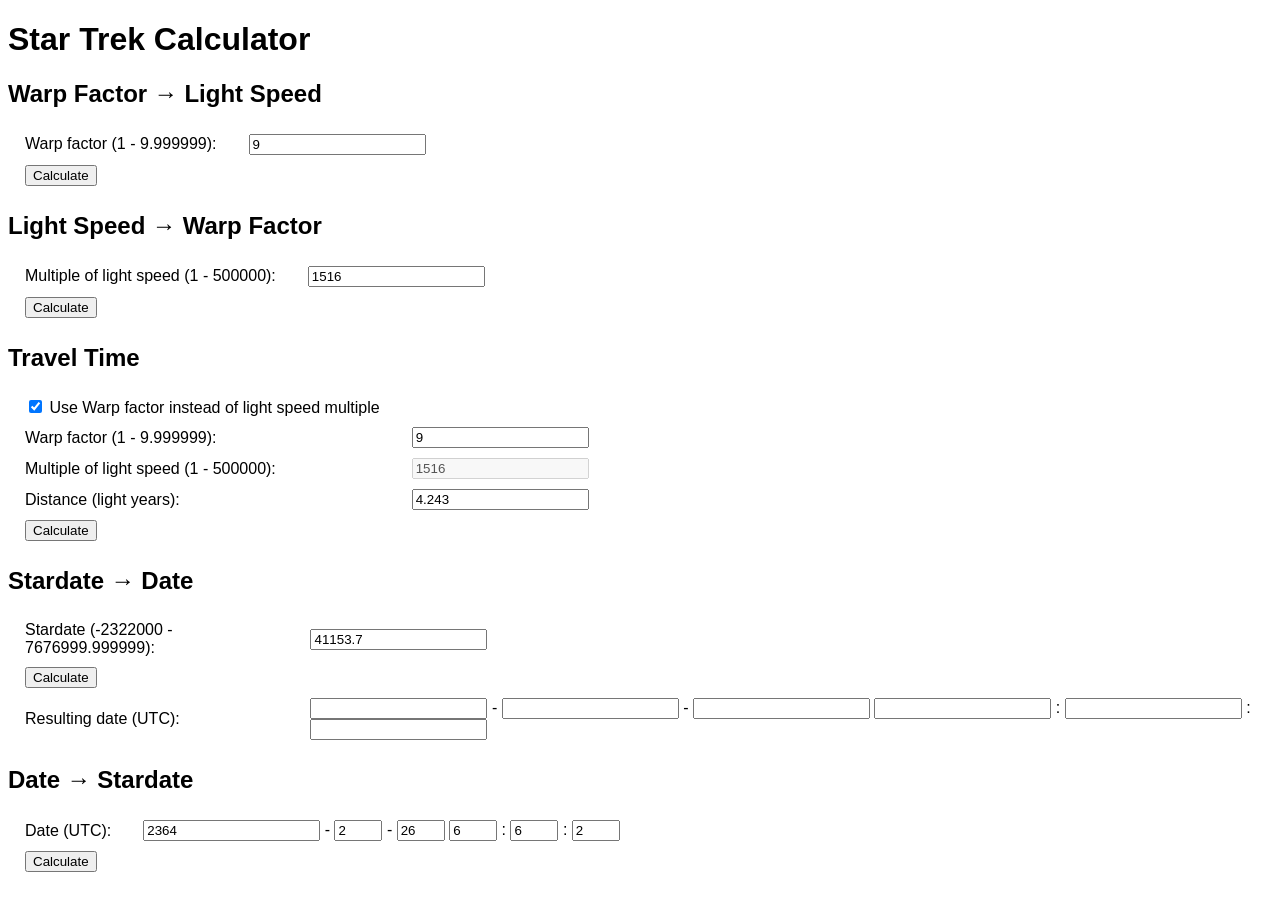
==== Web/index.html @ 869d5e76 "JS port" ====
<!DOCTYPE HTML>
<html lang="en">
    <head>
        <title>Star Trek Calculator</title>
        <meta http-equiv="content-type" content="text/html; charset=utf-8" />
        <meta name="viewport" content="width=device-width; initial-scale=1" />
        <script src="StarTrekCalculatorSolver.js"></script>
        <script src="StarTrekCalculator.js"></script>
        <style>
            table td, table th
            {
                padding: 4px 15px;
            }
        </style>
    </head>
    <body style="font-family: Verdana, Geneva, sans-serif;" onload="toggleTravelTimeInputMode();">
        <h1>Star Trek Calculator</h1>

        <h2>Warp Factor &rarr; Light Speed</h2>
        <form>
            <table>
                <tr>
                    <td>Warp factor (1 - 9.999999):</td>
                    <td><input type="number" id="warpFactorInput" min="1" max="9.999999" step="any" value="9" /></td>
                </tr>
                <tr>
                    <td><input type="button" value="Calculate" onClick="calculateWarpToLightSpeed();" /></td>
                    <td id="warpToLightSpeedOutput"></td>
                </tr>
            </table>
        </form>

        <h2>Light Speed &rarr; Warp Factor</h2>
        <form>
            <table>
                <tr>
                    <td>Multiple of light speed (1 - 500000):</td>
                    <td><input type="number" id="lightSpeedInput" min="1" max="500000" step="any" value="1516" /></td>
                </tr>
                <tr>
                    <td><input type="button" value="Calculate" onClick="calculateLightSpeedToWarp();" /></td>
                    <td id="lightSpeedToWarpOutput"></td>
                </tr>
            </table>
        </form>

        <h2>Travel Time</h2>
        <form>
            <table>
                <tr>
                    <td><input type="checkbox" id="travelTimeUseWarp" checked onClick="toggleTravelTimeInputMode();" /> Use Warp factor instead of light speed multiple</td>
                    <td></td>
                </tr>
                <tr>
                    <td>Warp factor (1 - 9.999999):</td>
                    <td><input type="number" id="travelTimeWarpInput" min="1" max="9.999999" step="any" value="9" /></td>
                </tr>
                <tr>
                    <td>Multiple of light speed (1 - 500000):</td>
                    <td><input type="number" id="travelTimeLightSpeedInput" min="1" max="500000" step="any" value="1516" disabled /></td>
                </tr>
                <tr>
                    <td>Distance (light years):</td>
                    <td><input type="number" id="travelTimeLightYearsInput" min="0" step="any" value="4.243" /></td>
                </tr>
                <tr>
                    <td><input type="button" value="Calculate" onClick="calculateTravelTime();" /></td>
                    <td id="travelTimeOutput"></td>
                </tr>
            </table>
        </form>

        <h2>Stardate &rarr; Date</h2>
        <form>
            <table>
                <tr>
                    <td>Stardate (-2322000 - 7676999.999999):</td>
                    <td><input type="number" id="stardateInput" min="-2322000" max="7676999.999999" step="any" value="41153.7" /></td>
                </tr>
                <tr>
                    <td><input type="button" value="Calculate" onClick="calculateStardateToNormalDate();" /></td>
                    <td id="stardateToNormalDateOutput"></td>
                </tr>
                <tr>
                    <td>Resulting date (UTC):</td>
                    <td>
                        <input type="number" id="stardateResultYear" size="4" readonly /> -
                        <input type="number" id="stardateResultMonth" size="2" readonly /> -
                        <input type="number" id="stardateResultDay" size="2" readonly />
                        <input type="number" id="stardateResultHour" size="2" readonly /> :
                        <input type="number" id="stardateResultMinute" size="2" readonly /> :
                        <input type="number" id="stardateResultSecond" size="2" readonly />
                    </td>
                </tr>
            </table>
        </form>

        <h2>Date &rarr; Stardate</h2>
        <form>
            <table>
                <tr>
                    <td>Date (UTC):</td>
                    <td>
                        <input type="number" id="normalDateYear" size="4" value="2364" /> -
                        <input type="number" id="normalDateMonth" size="2" min="1" max="12" value="2" /> -
                        <input type="number" id="normalDateDay" size="2" min="1" max="31" value="26" />
                        <input type="number" id="normalDateHour" size="2" min="0" max="23" value="6" /> :
                        <input type="number" id="normalDateMinute" size="2" min="0" max="59" value="6" /> :
                        <input type="number" id="normalDateSecond" size="2" min="0" max="59" value="2" />
                    </td>
                </tr>
                <tr>
                    <td><input type="button" value="Calculate" onClick="calculateNormalDateToStardate();" /></td>
                    <td id="normalDateToStardateOutput"></td>
                </tr>
            </table>
        </form>
    </body>
</html>
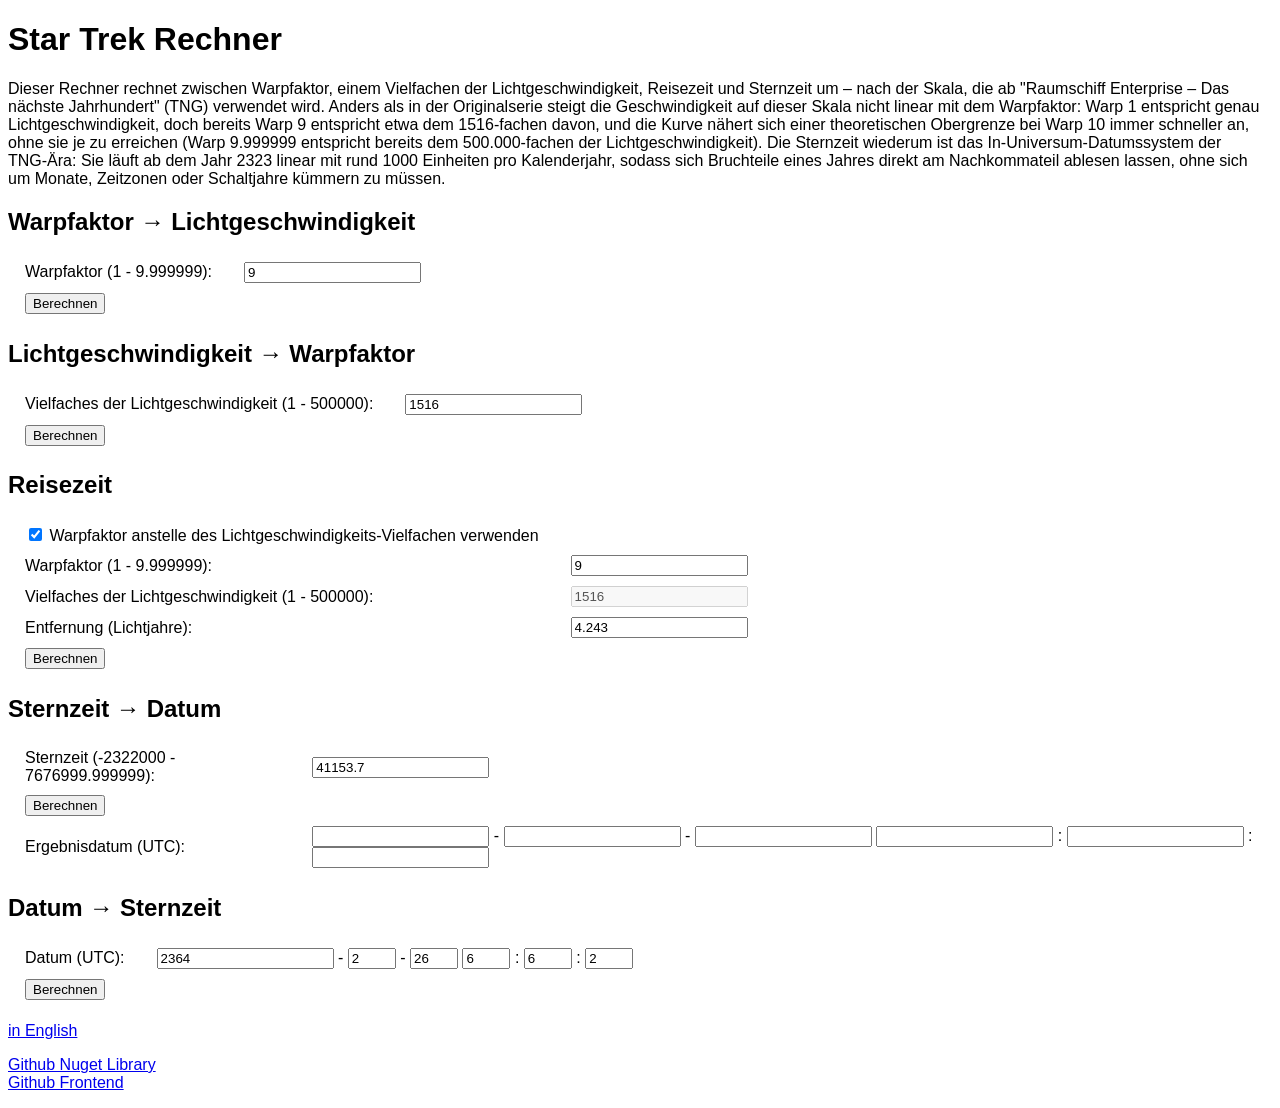
==== commit 619faa14: "html" ====
--- a/Web/index.html
+++ b/Web/index.html
@@ -1,9 +1,21 @@
 <!DOCTYPE HTML>
-<html lang="en">
+<html lang="de">
     <head>
-        <title>Star Trek Calculator</title>
+        <title>Star Trek Rechner - Warpfaktor, Lichtgeschwindigkeit &amp; Sternzeit-Umrechner</title>
         <meta http-equiv="content-type" content="text/html; charset=utf-8" />
         <meta name="viewport" content="width=device-width; initial-scale=1" />
+        <meta name="description" content="Kostenloser Online Star Trek Rechner: Wandle Warpfaktor in Lichtgeschwindigkeit um, Lichtgeschwindigkeit in Warpfaktor, berechne die Reisezeit und wandle zwischen Sternzeit und Kalenderdatum um." />
+        <meta name="keywords" content="Star Trek, Star Trek Rechner, Warpfaktor, Warpgeschwindigkeit, Lichtgeschwindigkeit Rechner, Sternzeit Umrechner, Sternzeit Rechner, Reisezeit Rechner, Star Trek TNG" />
+        <meta name="author" content="DJDoena" />
+        <meta name="robots" content="index, follow" />
+        <link rel="canonical" href="https://doena-soft.de/StarTrekCalc/index.html" />
+        <link rel="alternate" hreflang="de" href="https://doena-soft.de/StarTrekCalc/index.html" />
+        <link rel="alternate" hreflang="en" href="https://doena-soft.de/StarTrekCalc/en/index.html" />
+        <meta property="og:title" content="Star Trek Rechner" />
+        <meta property="og:description" content="Wandle Warpfaktor in Lichtgeschwindigkeit um, Lichtgeschwindigkeit in Warpfaktor, Reisezeit und Sternzeit in Kalenderdatum." />
+        <meta property="og:type" content="website" />
+        <meta property="og:url" content="https://doena-soft.de/StarTrekCalc/index.html" />
+        <meta property="og:locale" content="de_DE" />
         <script src="StarTrekCalculatorSolver.js"></script>
         <script src="StarTrekCalculator.js"></script>
         <style>
@@ -14,75 +26,88 @@
         </style>
     </head>
     <body style="font-family: Verdana, Geneva, sans-serif;" onload="toggleTravelTimeInputMode();">
-        <h1>Star Trek Calculator</h1>
+        <h1>Star Trek Rechner</h1>
+        <p>
+            Dieser Rechner rechnet zwischen Warpfaktor, einem Vielfachen der Lichtgeschwindigkeit,
+            Reisezeit und Sternzeit um – nach der Skala, die ab &quot;Raumschiff Enterprise – Das
+            nächste Jahrhundert&quot; (TNG) verwendet wird. Anders als in der Originalserie steigt die
+            Geschwindigkeit auf dieser Skala nicht linear mit dem Warpfaktor: Warp 1 entspricht genau
+            Lichtgeschwindigkeit, doch bereits Warp 9 entspricht etwa dem 1516-fachen davon, und die
+            Kurve nähert sich einer theoretischen Obergrenze bei Warp 10 immer schneller an, ohne sie je
+            zu erreichen (Warp 9.999999 entspricht bereits dem 500.000-fachen der Lichtgeschwindigkeit).
+            Die Sternzeit wiederum ist das In-Universum-Datumssystem der TNG-Ära: Sie läuft ab dem Jahr
+            2323 linear mit rund 1000 Einheiten pro Kalenderjahr, sodass sich Bruchteile eines Jahres
+            direkt am Nachkommateil ablesen lassen, ohne sich um Monate, Zeitzonen oder Schaltjahre
+            kümmern zu müssen.
+        </p>
 
-        <h2>Warp Factor &rarr; Light Speed</h2>
+        <h2>Warpfaktor &rarr; Lichtgeschwindigkeit</h2>
         <form>
             <table>
                 <tr>
-                    <td>Warp factor (1 - 9.999999):</td>
+                    <td>Warpfaktor (1 - 9.999999):</td>
                     <td><input type="number" id="warpFactorInput" min="1" max="9.999999" step="any" value="9" /></td>
                 </tr>
                 <tr>
-                    <td><input type="button" value="Calculate" onClick="calculateWarpToLightSpeed();" /></td>
+                    <td><input type="button" value="Berechnen" onClick="calculateWarpToLightSpeed('de');" /></td>
                     <td id="warpToLightSpeedOutput"></td>
                 </tr>
             </table>
         </form>
 
-        <h2>Light Speed &rarr; Warp Factor</h2>
+        <h2>Lichtgeschwindigkeit &rarr; Warpfaktor</h2>
         <form>
             <table>
                 <tr>
-                    <td>Multiple of light speed (1 - 500000):</td>
+                    <td>Vielfaches der Lichtgeschwindigkeit (1 - 500000):</td>
                     <td><input type="number" id="lightSpeedInput" min="1" max="500000" step="any" value="1516" /></td>
                 </tr>
                 <tr>
-                    <td><input type="button" value="Calculate" onClick="calculateLightSpeedToWarp();" /></td>
+                    <td><input type="button" value="Berechnen" onClick="calculateLightSpeedToWarp('de');" /></td>
                     <td id="lightSpeedToWarpOutput"></td>
                 </tr>
             </table>
         </form>
 
-        <h2>Travel Time</h2>
+        <h2>Reisezeit</h2>
         <form>
             <table>
                 <tr>
-                    <td><input type="checkbox" id="travelTimeUseWarp" checked onClick="toggleTravelTimeInputMode();" /> Use Warp factor instead of light speed multiple</td>
+                    <td><input type="checkbox" id="travelTimeUseWarp" checked onClick="toggleTravelTimeInputMode();" /> Warpfaktor anstelle des Lichtgeschwindigkeits-Vielfachen verwenden</td>
                     <td></td>
                 </tr>
                 <tr>
-                    <td>Warp factor (1 - 9.999999):</td>
+                    <td>Warpfaktor (1 - 9.999999):</td>
                     <td><input type="number" id="travelTimeWarpInput" min="1" max="9.999999" step="any" value="9" /></td>
                 </tr>
                 <tr>
-                    <td>Multiple of light speed (1 - 500000):</td>
+                    <td>Vielfaches der Lichtgeschwindigkeit (1 - 500000):</td>
                     <td><input type="number" id="travelTimeLightSpeedInput" min="1" max="500000" step="any" value="1516" disabled /></td>
                 </tr>
                 <tr>
-                    <td>Distance (light years):</td>
+                    <td>Entfernung (Lichtjahre):</td>
                     <td><input type="number" id="travelTimeLightYearsInput" min="0" step="any" value="4.243" /></td>
                 </tr>
                 <tr>
-                    <td><input type="button" value="Calculate" onClick="calculateTravelTime();" /></td>
+                    <td><input type="button" value="Berechnen" onClick="calculateTravelTime('de');" /></td>
                     <td id="travelTimeOutput"></td>
                 </tr>
             </table>
         </form>
 
-        <h2>Stardate &rarr; Date</h2>
+        <h2>Sternzeit &rarr; Datum</h2>
         <form>
             <table>
                 <tr>
-                    <td>Stardate (-2322000 - 7676999.999999):</td>
+                    <td>Sternzeit (-2322000 - 7676999.999999):</td>
                     <td><input type="number" id="stardateInput" min="-2322000" max="7676999.999999" step="any" value="41153.7" /></td>
                 </tr>
                 <tr>
-                    <td><input type="button" value="Calculate" onClick="calculateStardateToNormalDate();" /></td>
+                    <td><input type="button" value="Berechnen" onClick="calculateStardateToNormalDate('de');" /></td>
                     <td id="stardateToNormalDateOutput"></td>
                 </tr>
                 <tr>
-                    <td>Resulting date (UTC):</td>
+                    <td>Ergebnisdatum (UTC):</td>
                     <td>
                         <input type="number" id="stardateResultYear" size="4" readonly /> -
                         <input type="number" id="stardateResultMonth" size="2" readonly /> -
@@ -95,11 +120,11 @@
             </table>
         </form>
 
-        <h2>Date &rarr; Stardate</h2>
+        <h2>Datum &rarr; Sternzeit</h2>
         <form>
             <table>
                 <tr>
-                    <td>Date (UTC):</td>
+                    <td>Datum (UTC):</td>
                     <td>
                         <input type="number" id="normalDateYear" size="4" value="2364" /> -
                         <input type="number" id="normalDateMonth" size="2" min="1" max="12" value="2" /> -
@@ -110,10 +135,17 @@
                     </td>
                 </tr>
                 <tr>
-                    <td><input type="button" value="Calculate" onClick="calculateNormalDateToStardate();" /></td>
+                    <td><input type="button" value="Berechnen" onClick="calculateNormalDateToStardate('de');" /></td>
                     <td id="normalDateToStardateOutput"></td>
                 </tr>
             </table>
         </form>
+        <p>
+            <a href="en/index.html">in English</a>
+        </p>
+        <p>
+            <a href="https://github.com/DJDoena/DoenaSoft.StarTrekCalculator">Github Nuget Library</a><br />
+            <a href="https://github.com/DJDoena/StarTrekCalculator">Github Frontend</a>
+        </p>
     </body>
 </html>
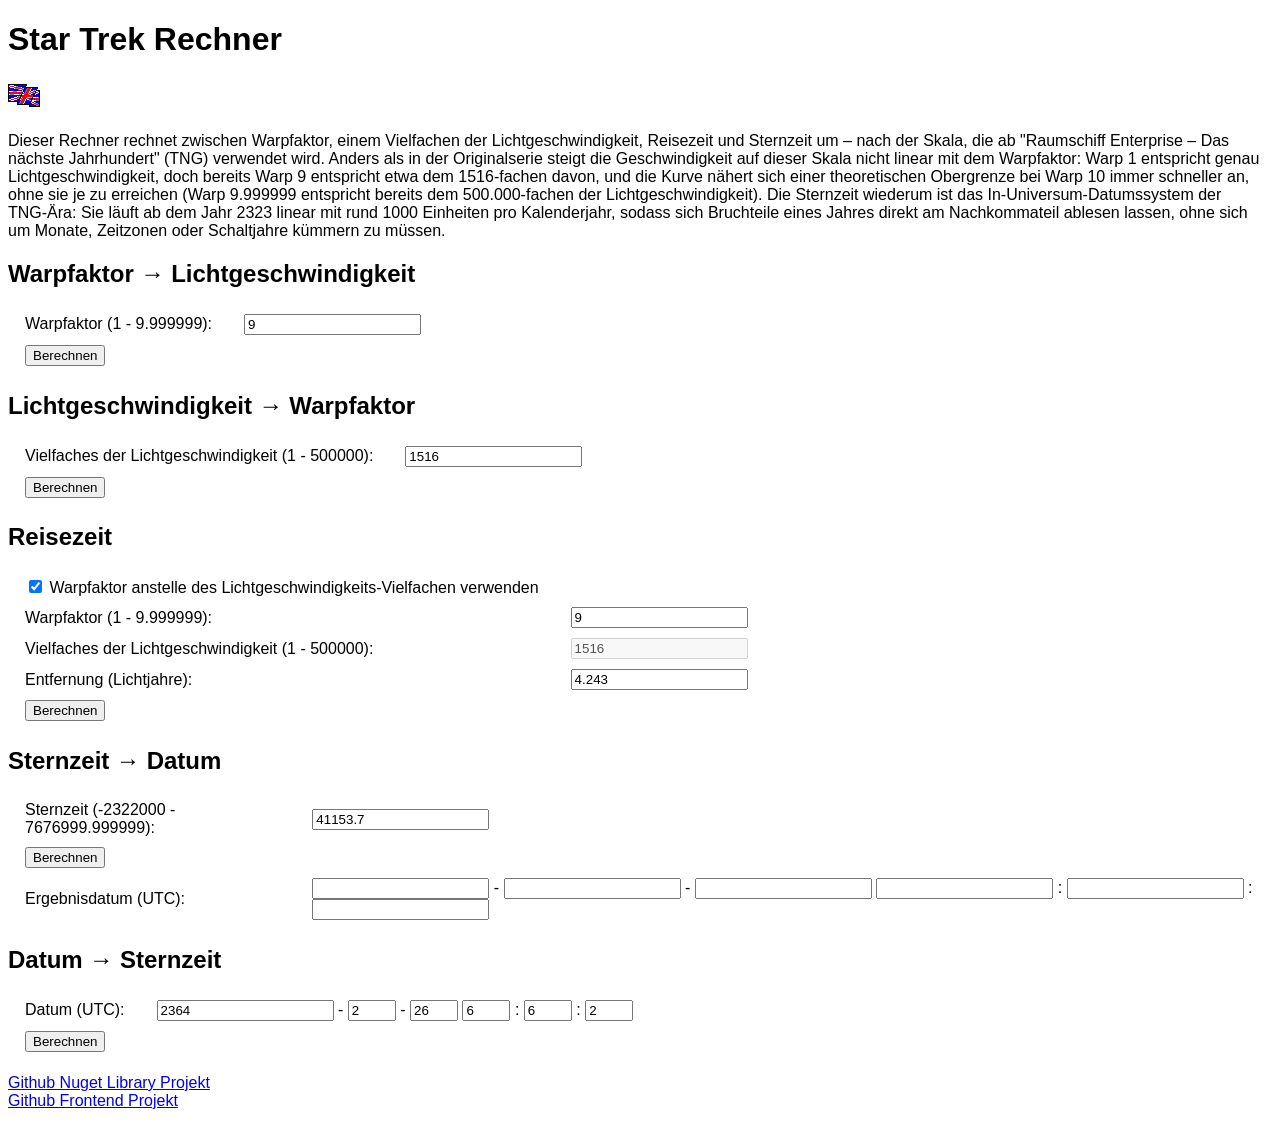
==== commit 5609130b: "html" ====
--- a/Web/index.html
+++ b/Web/index.html
@@ -27,6 +27,7 @@
     </head>
     <body style="font-family: Verdana, Geneva, sans-serif;" onload="toggleTravelTimeInputMode();">
         <h1>Star Trek Rechner</h1>
+        <p><a href="en/"><img src="english.gif" alt="to english page" style="border-width: 0px;" /></a></p>
         <p>
             Dieser Rechner rechnet zwischen Warpfaktor, einem Vielfachen der Lichtgeschwindigkeit,
             Reisezeit und Sternzeit um – nach der Skala, die ab &quot;Raumschiff Enterprise – Das
@@ -141,11 +142,8 @@
             </table>
         </form>
         <p>
-            <a href="en/index.html">in English</a>
-        </p>
-        <p>
-            <a href="https://github.com/DJDoena/DoenaSoft.StarTrekCalculator">Github Nuget Library</a><br />
-            <a href="https://github.com/DJDoena/StarTrekCalculator">Github Frontend</a>
+            <a href="https://github.com/DJDoena/DoenaSoft.StarTrekCalculator">Github Nuget Library Projekt</a><br />
+            <a href="https://github.com/DJDoena/StarTrekCalculator">Github Frontend Projekt</a>
         </p>
     </body>
 </html>
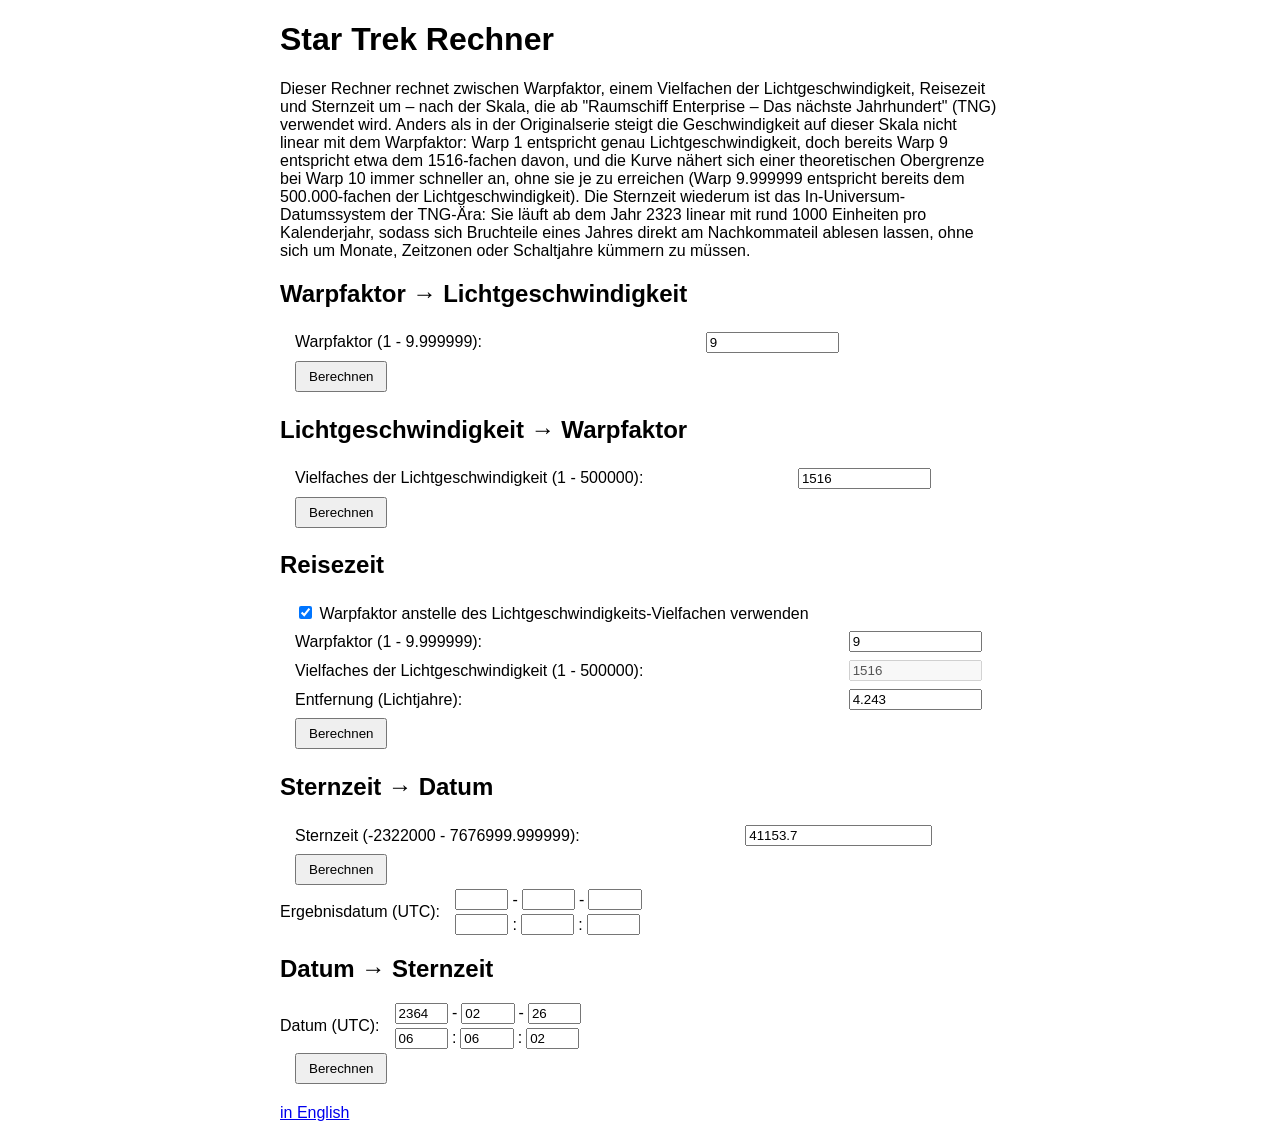
==== commit c49f4a3e: "html" ====
--- a/Web/index.html
+++ b/Web/index.html
@@ -3,7 +3,7 @@
     <head>
         <title>Star Trek Rechner - Warpfaktor, Lichtgeschwindigkeit &amp; Sternzeit-Umrechner</title>
         <meta http-equiv="content-type" content="text/html; charset=utf-8" />
-        <meta name="viewport" content="width=device-width; initial-scale=1" />
+        <meta name="viewport" content="width=device-width, initial-scale=1" />
         <meta name="description" content="Kostenloser Online Star Trek Rechner: Wandle Warpfaktor in Lichtgeschwindigkeit um, Lichtgeschwindigkeit in Warpfaktor, berechne die Reisezeit und wandle zwischen Sternzeit und Kalenderdatum um." />
         <meta name="keywords" content="Star Trek, Star Trek Rechner, Warpfaktor, Warpgeschwindigkeit, Lichtgeschwindigkeit Rechner, Sternzeit Umrechner, Sternzeit Rechner, Reisezeit Rechner, Star Trek TNG" />
         <meta name="author" content="DJDoena" />
@@ -18,16 +18,10 @@
         <meta property="og:locale" content="de_DE" />
         <script src="StarTrekCalculatorSolver.js"></script>
         <script src="StarTrekCalculator.js"></script>
-        <style>
-            table td, table th
-            {
-                padding: 4px 15px;
-            }
-        </style>
+        <link rel="stylesheet" href="StarTrekCalculator.css" />
     </head>
     <body style="font-family: Verdana, Geneva, sans-serif;" onload="toggleTravelTimeInputMode();">
         <h1>Star Trek Rechner</h1>
-        <p><a href="en/"><img src="english.gif" alt="to english page" style="border-width: 0px;" /></a></p>
         <p>
             Dieser Rechner rechnet zwischen Warpfaktor, einem Vielfachen der Lichtgeschwindigkeit,
             Reisezeit und Sternzeit um – nach der Skala, die ab &quot;Raumschiff Enterprise – Das
@@ -61,7 +55,7 @@
             <table>
                 <tr>
                     <td>Vielfaches der Lichtgeschwindigkeit (1 - 500000):</td>
-                    <td><input type="number" id="lightSpeedInput" min="1" max="500000" step="any" value="1516" /></td>
+                    <td><input type="number" id="lightSpeedInput" class="input-wide" min="1" max="500000" step="any" value="1516" /></td>
                 </tr>
                 <tr>
                     <td><input type="button" value="Berechnen" onClick="calculateLightSpeedToWarp('de');" /></td>
@@ -79,15 +73,15 @@
                 </tr>
                 <tr>
                     <td>Warpfaktor (1 - 9.999999):</td>
-                    <td><input type="number" id="travelTimeWarpInput" min="1" max="9.999999" step="any" value="9" /></td>
+                    <td><input type="number" id="travelTimeWarpInput" class="input-wide" min="1" max="9.999999" step="any" value="9" /></td>
                 </tr>
                 <tr>
                     <td>Vielfaches der Lichtgeschwindigkeit (1 - 500000):</td>
-                    <td><input type="number" id="travelTimeLightSpeedInput" min="1" max="500000" step="any" value="1516" disabled /></td>
+                    <td><input type="number" id="travelTimeLightSpeedInput" class="input-wide" min="1" max="500000" step="any" value="1516" disabled /></td>
                 </tr>
                 <tr>
                     <td>Entfernung (Lichtjahre):</td>
-                    <td><input type="number" id="travelTimeLightYearsInput" min="0" step="any" value="4.243" /></td>
+                    <td><input type="number" id="travelTimeLightYearsInput" class="input-wide" min="0" step="any" value="4.243" /></td>
                 </tr>
                 <tr>
                     <td><input type="button" value="Berechnen" onClick="calculateTravelTime('de');" /></td>
@@ -101,21 +95,27 @@
             <table>
                 <tr>
                     <td>Sternzeit (-2322000 - 7676999.999999):</td>
-                    <td><input type="number" id="stardateInput" min="-2322000" max="7676999.999999" step="any" value="41153.7" /></td>
+                    <td><input type="number" id="stardateInput" class="input-xwide" min="-2322000" max="7676999.999999" step="any" value="41153.7" /></td>
                 </tr>
                 <tr>
                     <td><input type="button" value="Berechnen" onClick="calculateStardateToNormalDate('de');" /></td>
                     <td id="stardateToNormalDateOutput"></td>
                 </tr>
-                <tr>
+                <tr class="dt-tr">
                     <td>Ergebnisdatum (UTC):</td>
                     <td>
-                        <input type="number" id="stardateResultYear" size="4" readonly /> -
-                        <input type="number" id="stardateResultMonth" size="2" readonly /> -
-                        <input type="number" id="stardateResultDay" size="2" readonly />
-                        <input type="number" id="stardateResultHour" size="2" readonly /> :
-                        <input type="number" id="stardateResultMinute" size="2" readonly /> :
-                        <input type="number" id="stardateResultSecond" size="2" readonly />
+                        <span class="dt-group">
+                            <span class="dt-row">
+                                <input type="number" id="stardateResultYear" class="dt-year" readonly /> -
+                                <input type="text" id="stardateResultMonth" inputmode="numeric" pattern="[0-9]{2}" maxlength="2" readonly /> -
+                                <input type="text" id="stardateResultDay" inputmode="numeric" pattern="[0-9]{2}" maxlength="2" readonly />
+                            </span>
+                            <span class="dt-row">
+                                <input type="text" id="stardateResultHour" inputmode="numeric" pattern="[0-9]{2}" maxlength="2" readonly /> :
+                                <input type="text" id="stardateResultMinute" inputmode="numeric" pattern="[0-9]{2}" maxlength="2" readonly /> :
+                                <input type="text" id="stardateResultSecond" inputmode="numeric" pattern="[0-9]{2}" maxlength="2" readonly />
+                            </span>
+                        </span>
                     </td>
                 </tr>
             </table>
@@ -124,15 +124,21 @@
         <h2>Datum &rarr; Sternzeit</h2>
         <form>
             <table>
-                <tr>
+                <tr class="dt-tr">
                     <td>Datum (UTC):</td>
                     <td>
-                        <input type="number" id="normalDateYear" size="4" value="2364" /> -
-                        <input type="number" id="normalDateMonth" size="2" min="1" max="12" value="2" /> -
-                        <input type="number" id="normalDateDay" size="2" min="1" max="31" value="26" />
-                        <input type="number" id="normalDateHour" size="2" min="0" max="23" value="6" /> :
-                        <input type="number" id="normalDateMinute" size="2" min="0" max="59" value="6" /> :
-                        <input type="number" id="normalDateSecond" size="2" min="0" max="59" value="2" />
+                        <span class="dt-group">
+                            <span class="dt-row">
+                                <input type="number" id="normalDateYear" class="dt-year" value="2364" /> -
+                                <input type="text" id="normalDateMonth" inputmode="numeric" pattern="[0-9]{2}" maxlength="2" value="02" /> -
+                                <input type="text" id="normalDateDay" inputmode="numeric" pattern="[0-9]{2}" maxlength="2" value="26" />
+                            </span>
+                            <span class="dt-row">
+                                <input type="text" id="normalDateHour" inputmode="numeric" pattern="[0-9]{2}" maxlength="2" value="06" /> :
+                                <input type="text" id="normalDateMinute" inputmode="numeric" pattern="[0-9]{2}" maxlength="2" value="06" /> :
+                                <input type="text" id="normalDateSecond" inputmode="numeric" pattern="[0-9]{2}" maxlength="2" value="02" />
+                            </span>
+                        </span>
                     </td>
                 </tr>
                 <tr>
@@ -142,8 +148,7 @@
             </table>
         </form>
         <p>
-            <a href="https://github.com/DJDoena/DoenaSoft.StarTrekCalculator">Github Nuget Library Projekt</a><br />
-            <a href="https://github.com/DJDoena/StarTrekCalculator">Github Frontend Projekt</a>
+            <a href="en/index.html">in English</a>
         </p>
     </body>
 </html>
--- a/Web/StarTrekCalculator.css
+++ b/Web/StarTrekCalculator.css
@@ -0,0 +1,122 @@
+body
+{
+    max-width: 720px;
+    margin: 0 auto;
+    padding: 0 12px;
+}
+
+table
+{
+    width: 100%;
+    border-collapse: collapse;
+}
+
+table td, table th
+{
+    padding: 4px 15px;
+}
+
+input[type="number"], input[type="text"]
+{
+    width: 4em;
+    box-sizing: border-box;
+}
+
+input[type="button"]
+{
+    padding: 6px 12px;
+}
+
+.input-wide
+{
+    width: 7em;
+}
+
+.input-xwide
+{
+    width: 12em;
+}
+
+#stardateInput
+{
+    width: 14em;
+    min-width: 14em;
+}
+
+#travelTimeWarpInput, #travelTimeLightSpeedInput, #travelTimeLightYearsInput, #lightSpeedInput, #warpFactorInput
+{
+    width: 10em;
+    min-width: 10em;
+}
+
+.dt-group
+{
+    display: flex;
+    flex-direction: column;
+    gap: 4px;
+}
+
+.dt-row
+{
+    display: flex;
+    flex-wrap: wrap;
+    align-items: center;
+    gap: 4px;
+}
+
+.dt-group input[type="number"], .dt-group input[type="text"]
+{
+    width: 4em;
+}
+
+tr.dt-tr
+{
+    display: flex;
+    flex-wrap: wrap;
+    align-items: center;
+    column-gap: 15px;
+    row-gap: 4px;
+}
+
+tr.dt-tr > td
+{
+    display: block;
+    width: auto;
+    padding: 0;
+}
+
+@media (max-width: 480px)
+{
+    table, tbody, tr, td
+    {
+        display: block;
+        width: 100%;
+    }
+
+    table td
+    {
+        padding: 6px 0;
+    }
+
+    input[type="number"], input[type="text"], input[type="button"]
+    {
+        width: 100%;
+    }
+
+    .dt-group input[type="number"], .dt-group input[type="text"]
+    {
+        width: 4em;
+    }
+
+    #stardateInput
+    {
+        width: 100%;
+        min-width: 0;
+    }
+
+    #travelTimeWarpInput, #travelTimeLightSpeedInput, #travelTimeLightYearsInput, #lightSpeedInput, #warpFactorInput
+    {
+        width: 100%;
+        min-width: 0;
+    }
+}
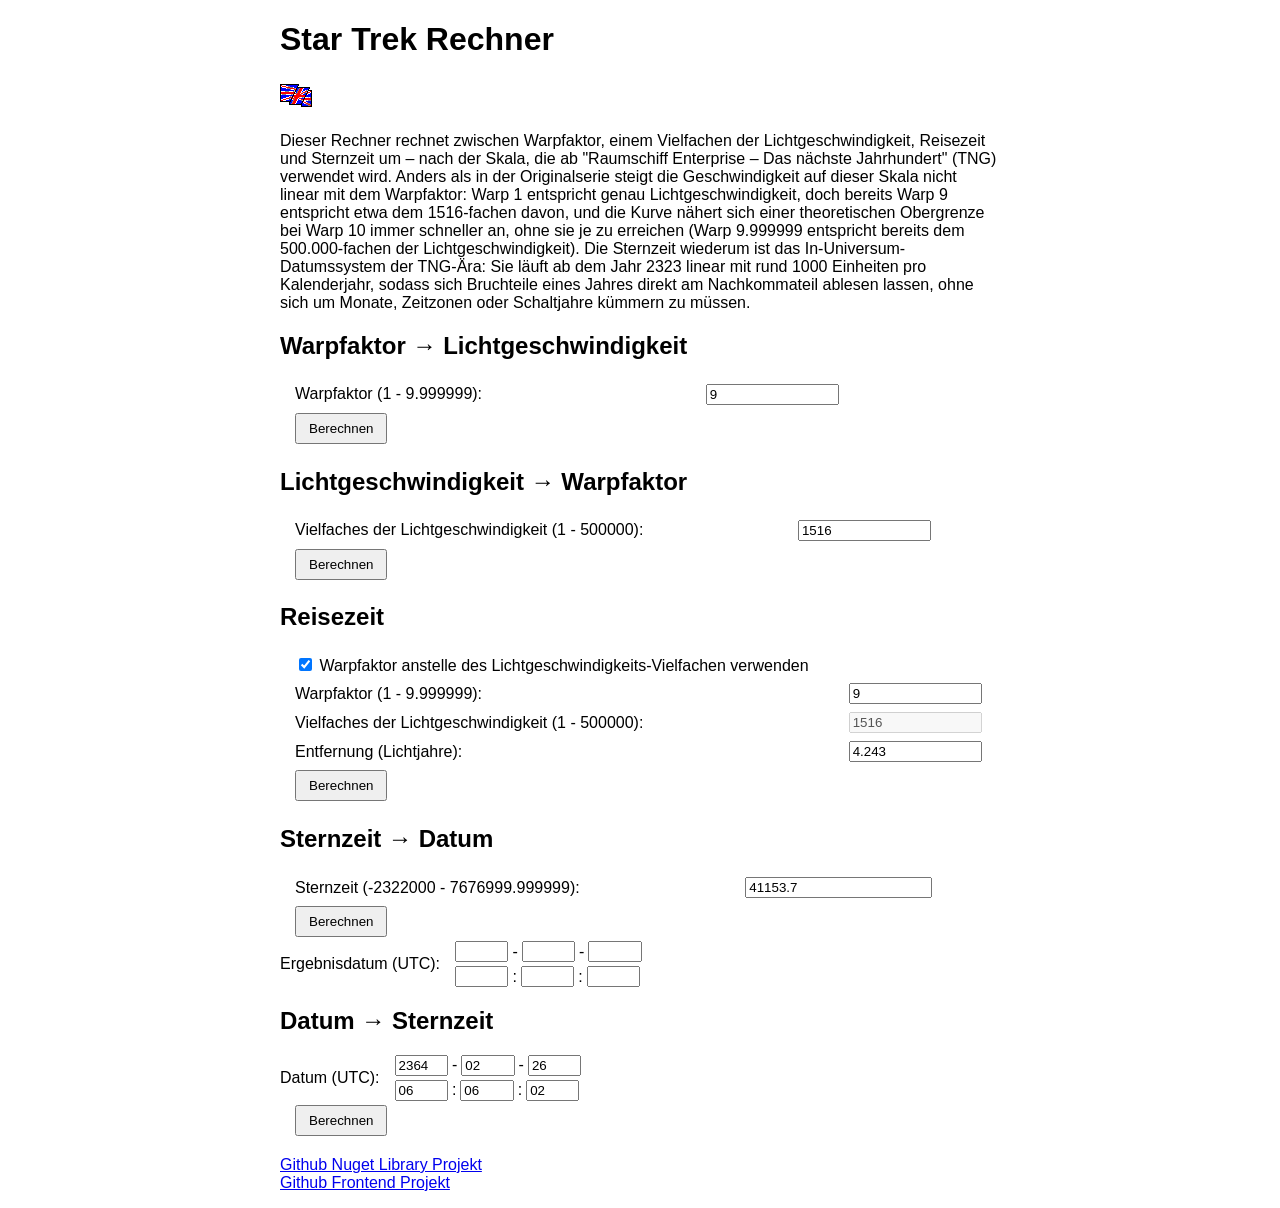
==== commit d8ab7235: "Merge branch 'main' of https://github.com/DJDoena/DoenaSoft.StarTrekCalculator" ====
--- a/Web/index.html
+++ b/Web/index.html
@@ -22,6 +22,7 @@
     </head>
     <body style="font-family: Verdana, Geneva, sans-serif;" onload="toggleTravelTimeInputMode();">
         <h1>Star Trek Rechner</h1>
+        <p><a href="en/"><img src="english.gif" alt="to english page" style="border-width: 0px;" /></a></p>
         <p>
             Dieser Rechner rechnet zwischen Warpfaktor, einem Vielfachen der Lichtgeschwindigkeit,
             Reisezeit und Sternzeit um – nach der Skala, die ab &quot;Raumschiff Enterprise – Das
@@ -148,7 +149,8 @@
             </table>
         </form>
         <p>
-            <a href="en/index.html">in English</a>
+            <a href="https://github.com/DJDoena/DoenaSoft.StarTrekCalculator">Github Nuget Library Projekt</a><br />
+            <a href="https://github.com/DJDoena/StarTrekCalculator">Github Frontend Projekt</a>
         </p>
     </body>
 </html>
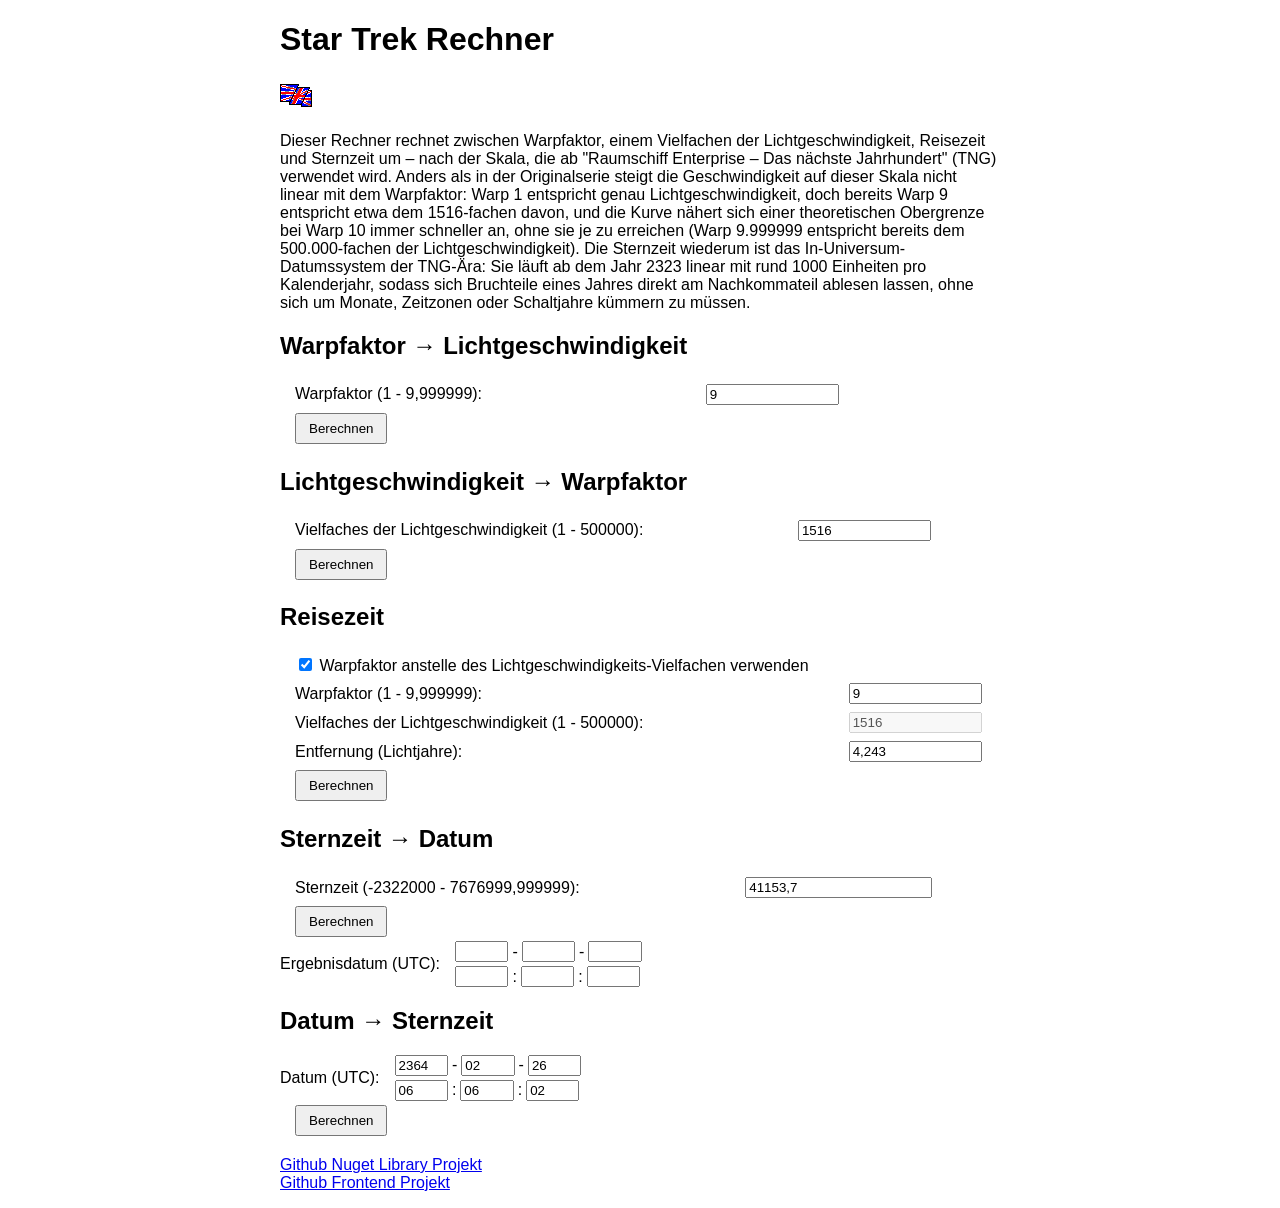
==== commit 2a153890: "html" ====
--- a/Web/index.html
+++ b/Web/index.html
@@ -41,8 +41,8 @@
         <form>
             <table>
                 <tr>
-                    <td>Warpfaktor (1 - 9.999999):</td>
-                    <td><input type="number" id="warpFactorInput" min="1" max="9.999999" step="any" value="9" /></td>
+                    <td>Warpfaktor (1 - 9,999999):</td>
+                    <td><input type="text" inputmode="decimal" id="warpFactorInput" value="9" /></td>
                 </tr>
                 <tr>
                     <td><input type="button" value="Berechnen" onClick="calculateWarpToLightSpeed('de');" /></td>
@@ -56,7 +56,7 @@
             <table>
                 <tr>
                     <td>Vielfaches der Lichtgeschwindigkeit (1 - 500000):</td>
-                    <td><input type="number" id="lightSpeedInput" class="input-wide" min="1" max="500000" step="any" value="1516" /></td>
+                    <td><input type="text" inputmode="decimal" id="lightSpeedInput" class="input-wide" value="1516" /></td>
                 </tr>
                 <tr>
                     <td><input type="button" value="Berechnen" onClick="calculateLightSpeedToWarp('de');" /></td>
@@ -73,16 +73,16 @@
                     <td></td>
                 </tr>
                 <tr>
-                    <td>Warpfaktor (1 - 9.999999):</td>
-                    <td><input type="number" id="travelTimeWarpInput" class="input-wide" min="1" max="9.999999" step="any" value="9" /></td>
+                    <td>Warpfaktor (1 - 9,999999):</td>
+                    <td><input type="text" inputmode="decimal" id="travelTimeWarpInput" class="input-wide" value="9" /></td>
                 </tr>
                 <tr>
                     <td>Vielfaches der Lichtgeschwindigkeit (1 - 500000):</td>
-                    <td><input type="number" id="travelTimeLightSpeedInput" class="input-wide" min="1" max="500000" step="any" value="1516" disabled /></td>
+                    <td><input type="text" inputmode="decimal" id="travelTimeLightSpeedInput" class="input-wide" value="1516" disabled /></td>
                 </tr>
                 <tr>
                     <td>Entfernung (Lichtjahre):</td>
-                    <td><input type="number" id="travelTimeLightYearsInput" class="input-wide" min="0" step="any" value="4.243" /></td>
+                    <td><input type="text" inputmode="decimal" id="travelTimeLightYearsInput" class="input-wide" value="4,243" /></td>
                 </tr>
                 <tr>
                     <td><input type="button" value="Berechnen" onClick="calculateTravelTime('de');" /></td>
@@ -95,8 +95,8 @@
         <form>
             <table>
                 <tr>
-                    <td>Sternzeit (-2322000 - 7676999.999999):</td>
-                    <td><input type="number" id="stardateInput" class="input-xwide" min="-2322000" max="7676999.999999" step="any" value="41153.7" /></td>
+                    <td>Sternzeit (-2322000 - 7676999,999999):</td>
+                    <td><input type="text" inputmode="decimal" id="stardateInput" class="input-xwide" value="41153,7" /></td>
                 </tr>
                 <tr>
                     <td><input type="button" value="Berechnen" onClick="calculateStardateToNormalDate('de');" /></td>
